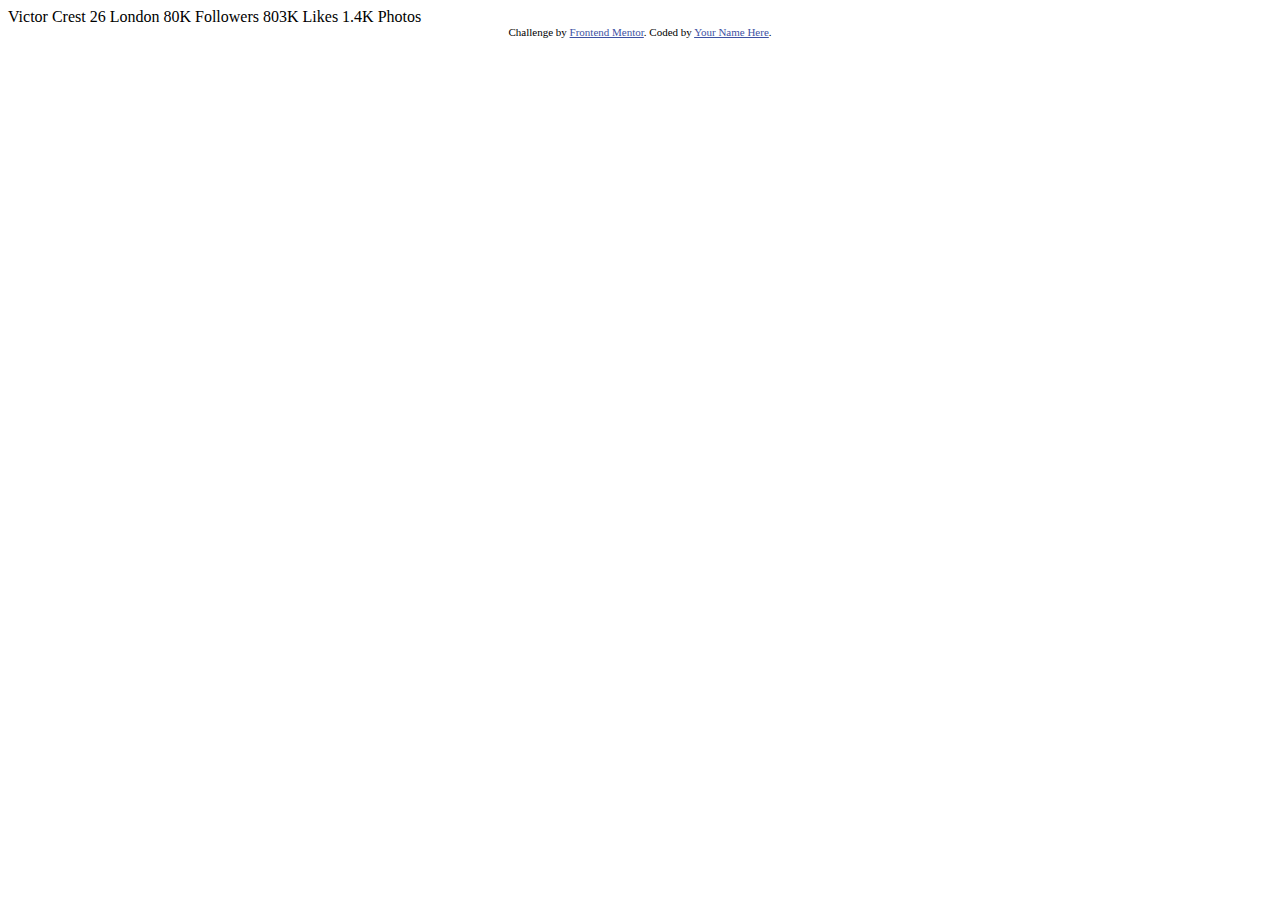
==== profile-card-component/index.html @ 3942237c "inital commit" ====
<!DOCTYPE html>
<html lang="en">
<head>
  <meta charset="UTF-8">
  <meta name="viewport" content="width=device-width, initial-scale=1.0"> <!-- displays site properly based on user's device -->

  <link rel="icon" type="image/png" sizes="32x32" href="./images/favicon-32x32.png">
  
  <title>Frontend Mentor | Profile card component</title>

  <!-- Feel free to remove these styles or customise in your own stylesheet 👍 -->
  <style>
    .attribution { font-size: 11px; text-align: center; }
    .attribution a { color: hsl(228, 45%, 44%); }
  </style>
</head>
<body>
  Victor Crest
  26
  London

  80K
  Followers

  803K
  Likes

  1.4K
  Photos
  <div class="attribution">
    Challenge by <a href="https://www.frontendmentor.io?ref=challenge" target="_blank">Frontend Mentor</a>. 
    Coded by <a href="#">Your Name Here</a>.
  </div>
</body>
</html>
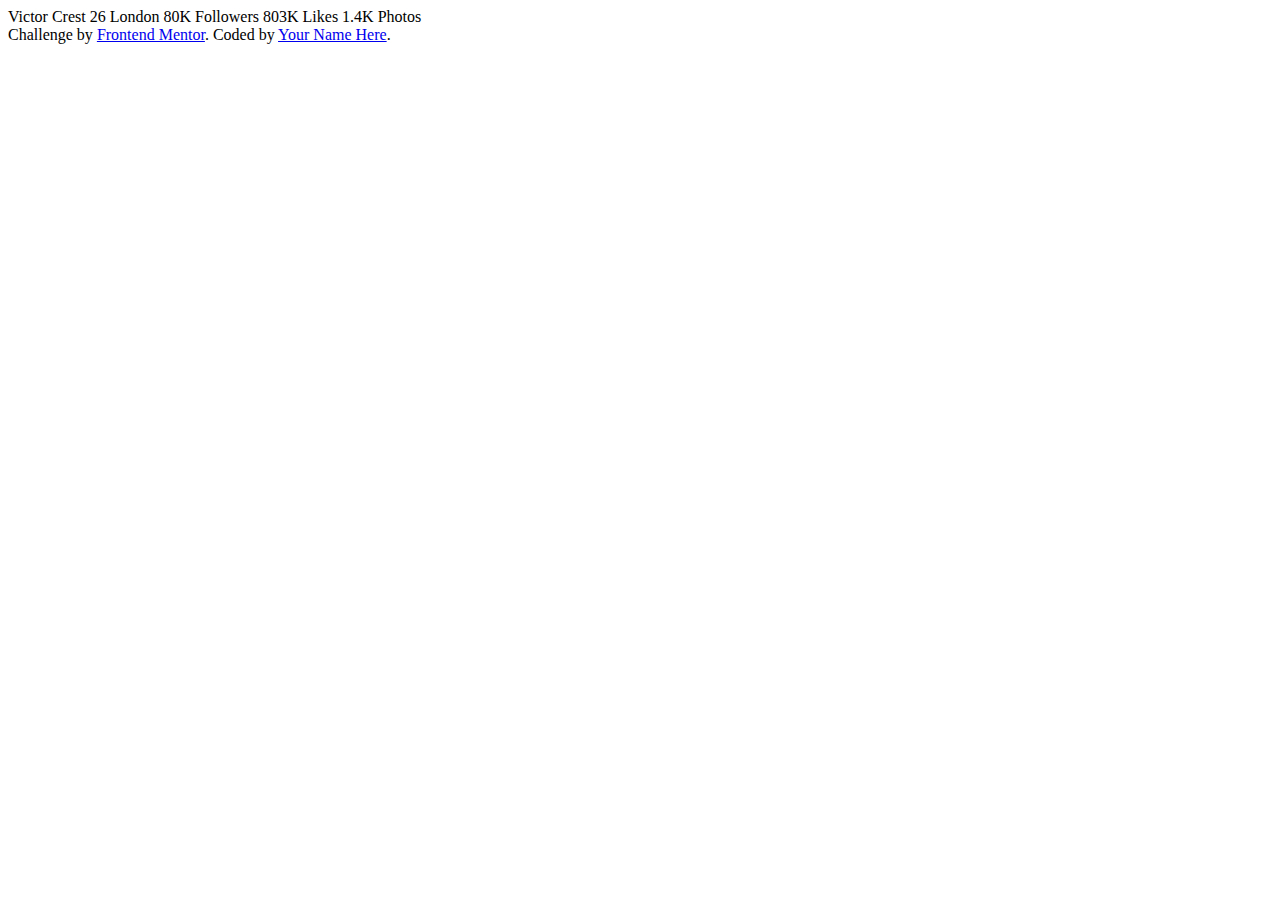
==== commit ee258313: "removed style tag" ====
--- a/profile-card-component/index.html
+++ b/profile-card-component/index.html
@@ -7,12 +7,10 @@
   <link rel="icon" type="image/png" sizes="32x32" href="./images/favicon-32x32.png">
   
   <title>Frontend Mentor | Profile card component</title>
-
+  <link rel="preconnect" href="https://fonts.gstatic.com">
+  <link href="https://fonts.googleapis.com/css2?family=Kumbh+Sans:wght@400;700&display=swap" rel="stylesheet"> 
+  <link rel="stylesheet" href="css/styles.min.css">
   <!-- Feel free to remove these styles or customise in your own stylesheet 👍 -->
-  <style>
-    .attribution { font-size: 11px; text-align: center; }
-    .attribution a { color: hsl(228, 45%, 44%); }
-  </style>
 </head>
 <body>
   Victor Crest
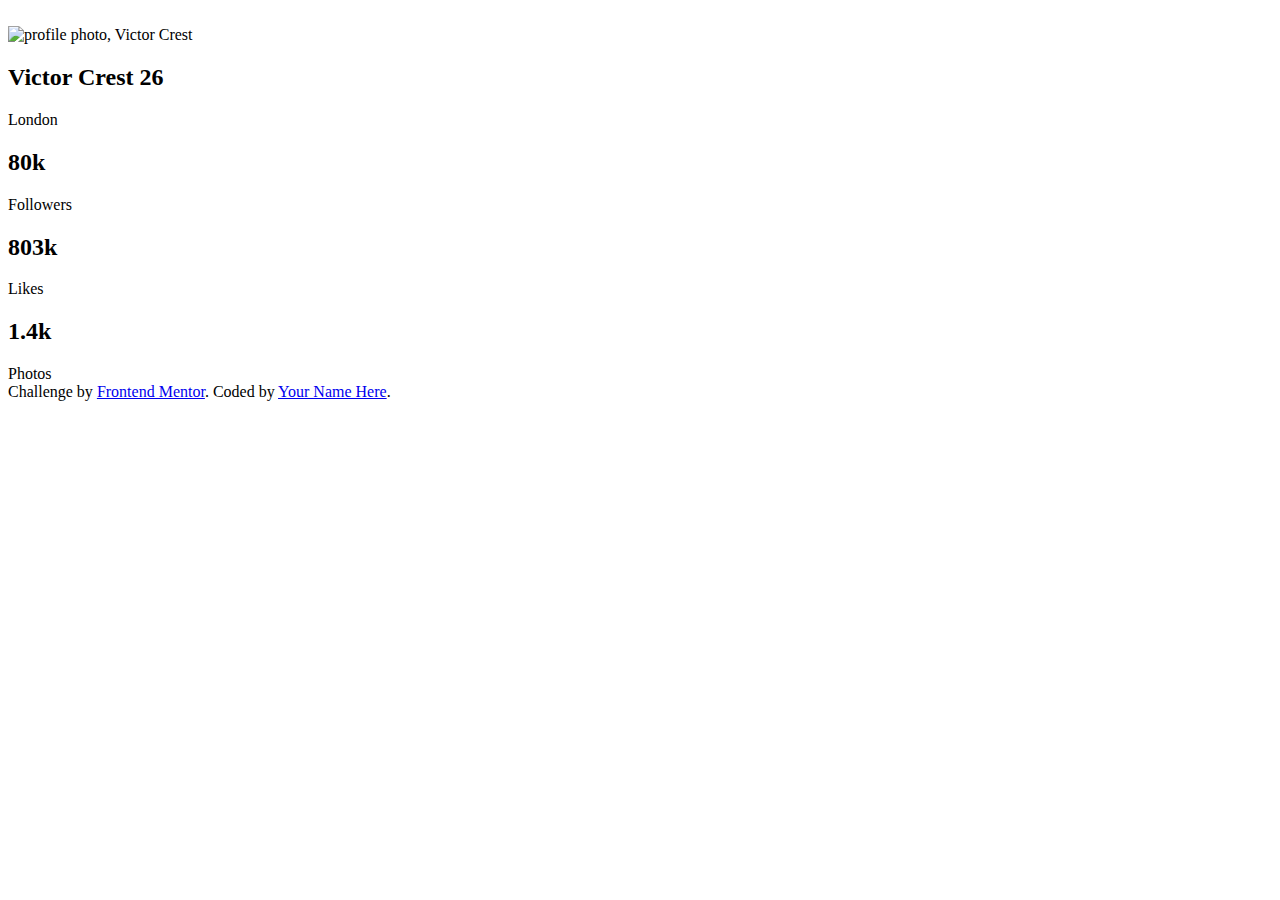
==== commit 067eae3b: "removed svg from html" ====
--- a/profile-card-component/index.html
+++ b/profile-card-component/index.html
@@ -1,33 +1,89 @@
 <!DOCTYPE html>
 <html lang="en">
+
 <head>
   <meta charset="UTF-8">
-  <meta name="viewport" content="width=device-width, initial-scale=1.0"> <!-- displays site properly based on user's device -->
+  <meta name="viewport" content="width=device-width, initial-scale=1.0">
+  <!-- displays site properly based on user's device -->
 
   <link rel="icon" type="image/png" sizes="32x32" href="./images/favicon-32x32.png">
-  
+
   <title>Frontend Mentor | Profile card component</title>
   <link rel="preconnect" href="https://fonts.gstatic.com">
-  <link href="https://fonts.googleapis.com/css2?family=Kumbh+Sans:wght@400;700&display=swap" rel="stylesheet"> 
-  <link rel="stylesheet" href="css/styles.min.css">
+  <link href="https://fonts.googleapis.com/css2?family=Kumbh+Sans:wght@300;700&display=swap" rel="stylesheet">
+  <link rel="stylesheet" href="css/styles.css">
   <!-- Feel free to remove these styles or customise in your own stylesheet 👍 -->
 </head>
+
 <body>
-  Victor Crest
-  26
-  London
 
-  80K
-  Followers
+  
+  <div class="card___container">
+   
 
-  803K
-  Likes
+    <main>
+      
 
-  1.4K
-  Photos
+   
+
+      <article class="card">
+      
+      
+       <img src="images/bg-pattern-card.svg" alt=""> 
+        <div class="card___container card___profileImg">
+
+          <img src="images/image-victor.jpg" alt="profile photo, Victor Crest">
+          
+        </div>
+
+        <div class="card___userInfo">
+          <aside>
+            <h2 class="card___userInfo--username"> Victor Crest<span class="card___userInfo--age"> 26 </span> </h2>
+            
+          </aside>
+
+          <span class="card___userInfo--location"> London </span>
+          
+        </div>
+
+        <div class="card___userSocialFollowings">
+          <div class="card___followings">
+            <h2 class="card___userSocialFollowings--count">
+              80k
+            </h2>
+            <span class="card___userSocialFollowings--cg">
+              Followers
+            </span>
+          </div>
+
+          <div class="card___followings">
+            <h2 class="card___userSocialFollowings--count">
+              803k
+            </h2>
+            <span class="card___userSocialFoings--cg">
+              Likes
+            </span>
+          </div>
+
+          <div class="card___followings">
+            <h2 class="card___userSocialFollowings--count">
+              1.4k
+            </h2>
+            <span class="card___userSocialFoings--cg">
+              Photos
+            </span>
+          </div>
+        </div>
+
+      </article>
+
+
+    </main>
+  </div>
   <div class="attribution">
-    Challenge by <a href="https://www.frontendmentor.io?ref=challenge" target="_blank">Frontend Mentor</a>. 
+    Challenge by <a href="https://www.frontendmentor.io?ref=challenge" target="_blank">Frontend Mentor</a>.
     Coded by <a href="#">Your Name Here</a>.
   </div>
 </body>
-</html>
+
+</html>--- a/profile-card-component/css/styles.css
+++ b/profile-card-component/css/styles.css
@@ -0,0 +1,12 @@
+/** Primary Colors **/
+/** Neutral Colors **/
+/*$medium:;*/
+@media screen and (min-width: 90em) {
+  /** Attribution and stuff **/
+  .attribution {
+    font-size: 11px;
+    text-align: center;
+  }
+}
+
+/*# sourceMappingURL=styles.css.map */
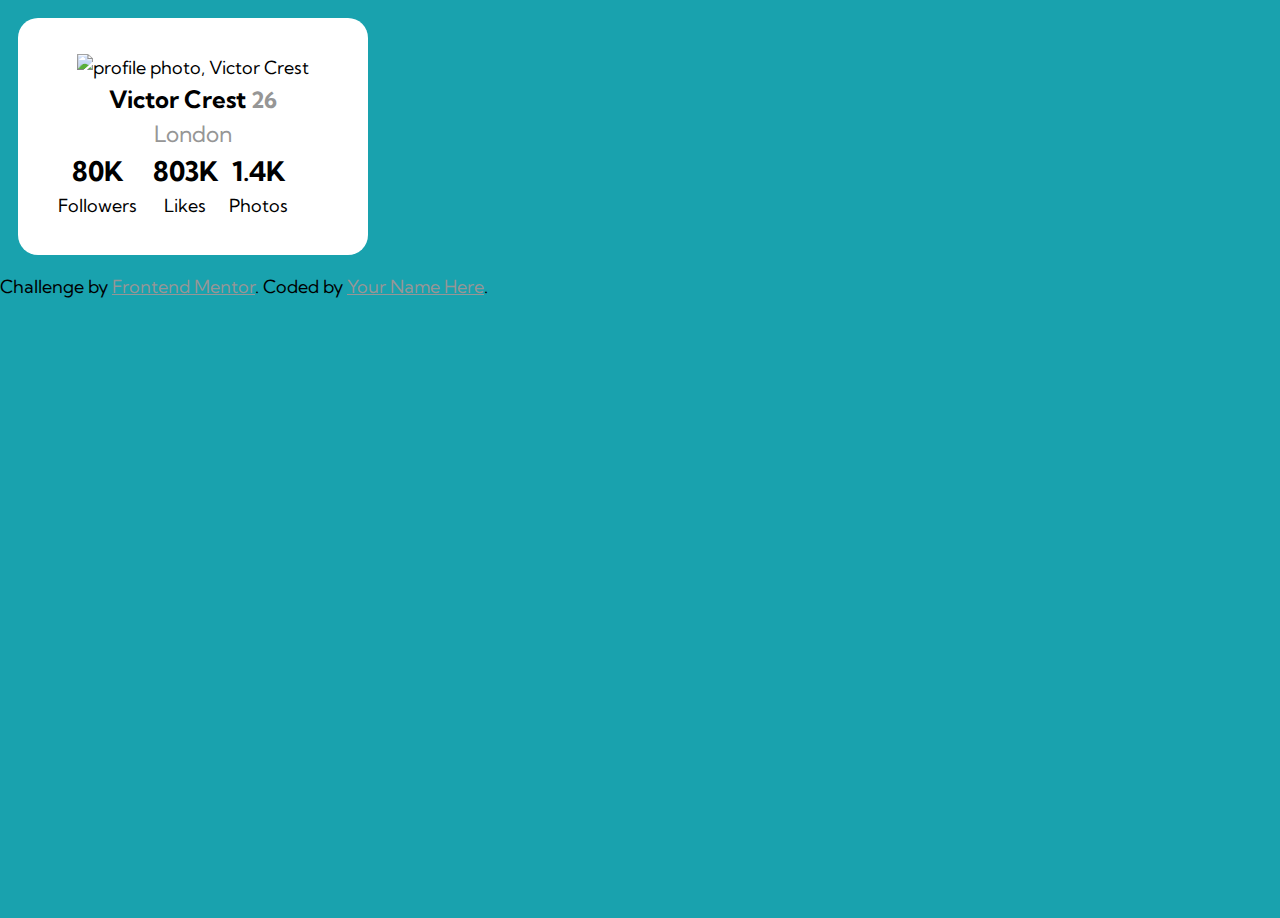
==== commit a903e4d2: "modified html to remove all svgs" ====
--- a/profile-card-component/index.html
+++ b/profile-card-component/index.html
@@ -1,89 +1,88 @@
 <!DOCTYPE html>
 <html lang="en">
+    <head>
+        <meta charset="UTF-8" />
+        <meta name="viewport" content="width=device-width, initial-scale=1.0" />
+        <!-- displays site properly based on user's device -->
 
-<head>
-  <meta charset="UTF-8">
-  <meta name="viewport" content="width=device-width, initial-scale=1.0">
-  <!-- displays site properly based on user's device -->
+        <link
+            rel="icon"
+            type="image/png"
+            sizes="32x32"
+            href="./images/favicon-32x32.png"
+        />
 
-  <link rel="icon" type="image/png" sizes="32x32" href="./images/favicon-32x32.png">
+        <title>Frontend Mentor | Profile card component</title>
+        <link rel="preconnect" href="https://fonts.gstatic.com" />
+        <link
+            href="https://fonts.googleapis.com/css2?family=Kumbh+Sans:wght@300;700&display=swap"
+            rel="stylesheet"
+        />
+        <link rel="stylesheet" href="css/styles.css" />
+        <!-- Feel free to remove these styles or customise in your own stylesheet 👍 -->
+    </head>
 
-  <title>Frontend Mentor | Profile card component</title>
-  <link rel="preconnect" href="https://fonts.gstatic.com">
-  <link href="https://fonts.googleapis.com/css2?family=Kumbh+Sans:wght@300;700&display=swap" rel="stylesheet">
-  <link rel="stylesheet" href="css/styles.css">
-  <!-- Feel free to remove these styles or customise in your own stylesheet 👍 -->
-</head>
+    <body>
+        <div class="card___container">
+            <main>
+                <article class="card">
+                    <div class="card___container card___profileImg">
+                        <img
+                            src="images/image-victor.jpg"
+                            alt="profile photo, Victor Crest"
+                        />
+                    </div>
 
-<body>
+                    <div class="card___userInfo">
+                        <aside>
+                            <h2 class="card___userInfo--username">
+                                Victor Crest<span class="card___userInfo--age">
+                                    26
+                                </span>
+                            </h2>
+                        </aside>
 
-  
-  <div class="card___container">
-   
+                        <span class="card___userInfo--location"> London </span>
+                    </div>
 
-    <main>
-      
+                    <div class="card___userSocialFollowings">
+                        <div class="card___followings">
+                            <h2 class="card___userSocialFollowings--count">
+                                80k
+                            </h2>
+                            <span class="card___userSocialFollowings--cg">
+                                Followers
+                            </span>
+                        </div>
 
-   
+                        <div class="card___followings">
+                            <h2 class="card___userSocialFollowings--count">
+                                803k
+                            </h2>
+                            <span class="card___userSocialFoings--cg">
+                                Likes
+                            </span>
+                        </div>
 
-      <article class="card">
-      
-      
-       <img src="images/bg-pattern-card.svg" alt=""> 
-        <div class="card___container card___profileImg">
-
-          <img src="images/image-victor.jpg" alt="profile photo, Victor Crest">
-          
+                        <div class="card___followings">
+                            <h2 class="card___userSocialFollowings--count">
+                                1.4k
+                            </h2>
+                            <span class="card___userSocialFoings--cg">
+                                Photos
+                            </span>
+                        </div>
+                    </div>
+                </article>
+            </main>
         </div>
-
-        <div class="card___userInfo">
-          <aside>
-            <h2 class="card___userInfo--username"> Victor Crest<span class="card___userInfo--age"> 26 </span> </h2>
-            
-          </aside>
-
-          <span class="card___userInfo--location"> London </span>
-          
+        <div class="attribution">
+            Challenge by
+            <a
+                href="https://www.frontendmentor.io?ref=challenge"
+                target="_blank"
+                >Frontend Mentor</a
+            >. Coded by <a href="#">Your Name Here</a>.
         </div>
-
-        <div class="card___userSocialFollowings">
-          <div class="card___followings">
-            <h2 class="card___userSocialFollowings--count">
-              80k
-            </h2>
-            <span class="card___userSocialFollowings--cg">
-              Followers
-            </span>
-          </div>
-
-          <div class="card___followings">
-            <h2 class="card___userSocialFollowings--count">
-              803k
-            </h2>
-            <span class="card___userSocialFoings--cg">
-              Likes
-            </span>
-          </div>
-
-          <div class="card___followings">
-            <h2 class="card___userSocialFollowings--count">
-              1.4k
-            </h2>
-            <span class="card___userSocialFoings--cg">
-              Photos
-            </span>
-          </div>
-        </div>
-
-      </article>
-
-
-    </main>
-  </div>
-  <div class="attribution">
-    Challenge by <a href="https://www.frontendmentor.io?ref=challenge" target="_blank">Frontend Mentor</a>.
-    Coded by <a href="#">Your Name Here</a>.
-  </div>
-</body>
-
-</html>+    </body>
+</html>
--- a/profile-card-component/css/styles.css
+++ b/profile-card-component/css/styles.css
@@ -1,6 +1,174 @@
 /** Primary Colors **/
 /** Neutral Colors **/
-/*$medium:;*/
+/*** Typography ***/
+/* Box sizing rules */
+*,
+*::before,
+*::after {
+  box-sizing: border-box;
+}
+
+/* Remove default margin */
+body,
+h1,
+h2,
+h3,
+h4,
+p,
+figure,
+blockquote,
+dl,
+dd {
+  margin: 0;
+}
+
+/* Remove list styles on ul, ol elements with a list role, which suggests default styling will be removed */
+ul[role=list],
+ol[role=list] {
+  list-style: none;
+}
+
+/* Set core root defaults */
+html:focus-within {
+  scroll-behavior: smooth;
+}
+
+/* Set core body defaults */
+body {
+  min-height: 100vh;
+  text-rendering: optimizeSpeed;
+  line-height: 1.5;
+}
+
+/* A elements that don't have a class get default styles */
+a:not([class]) {
+  text-decoration-skip-ink: auto;
+}
+
+/* Make images easier to work with */
+img,
+picture {
+  max-width: 100%;
+  display: block;
+}
+
+/* Inherit fonts for inputs and buttons */
+input,
+button,
+textarea,
+select {
+  font: inherit;
+}
+
+/* Remove all animations, transitions and smooth scroll for people that prefer not to see them */
+@media (prefers-reduced-motion: reduce) {
+  html:focus-within {
+    scroll-behavior: auto;
+  }
+
+  *,
+*::before,
+*::after {
+    animation-duration: 0.01ms !important;
+    animation-iteration-count: 1 !important;
+    transition-duration: 0.01ms !important;
+    scroll-behavior: auto !important;
+  }
+}
+body {
+  font-size: 18px;
+  font-family: "Kumbh Sans", sans-serif;
+}
+
+.card___userInfo--username,
+.card___userSocialFollowings > h2 {
+  font-weight: 700;
+  font-size: 1.5rem;
+}
+
+.card___userInfo--age,
+.card___userInfo--location {
+  font-size: 1.4rem;
+}
+
+.card___userInfo--location {
+  text-align: center;
+}
+
+.card___userInfo--age,
+.card___userInfo--location,
+.card___userSocialFollowings > h2 span {
+  color: #969696;
+}
+
+.card___userSocialFollowings .card___userSocialFollowings--count {
+  text-transform: uppercase;
+}
+
+.attribution a {
+  color: #969696;
+}
+
+body {
+  background-color: #19a2ae;
+  overflow: hidden;
+}
+
+.card {
+  width: 350px !important;
+  max-width: 100%;
+  background-color: #fff;
+  padding: 2em;
+}
+
+.card___container .card {
+  margin: 1em;
+  border-radius: 20px;
+  display: flex;
+  text-align: center;
+  flex-direction: column;
+  justify-content: center;
+  align-items: center;
+}
+
+.card___userSocialFollowings {
+  display: grid;
+  grid-template-columns: repeat(6, 1fr);
+  text-align: center;
+}
+
+.card___followings:nth-child(1) {
+  grid-column: 1/3;
+}
+
+.card___followings:nth-child(2) {
+  grid-column: 3/5;
+}
+
+.card___followings:nth-child(3) {
+  grid-column: 5/6;
+}
+
+.card___container---topBg,
+.card___container---bottomBg {
+  max-width: 100%;
+  position: absolute;
+  overflow: hidden;
+  z-index: -2;
+}
+
+.card___container---topBg {
+  top: -600px;
+  bottom: 0;
+  left: -100px;
+  transform: rotate(180deg);
+}
+
+.card___container---bottomBg {
+  overflow-y: hidden;
+  transform: rotate(-10deg) translate(150px, 50px);
+}
+
 @media screen and (min-width: 90em) {
   /** Attribution and stuff **/
   .attribution {
@@ -8,5 +176,6 @@
     text-align: center;
   }
 }
+/** My Modified 7 in 1 pattern **/
 
 /*# sourceMappingURL=styles.css.map */
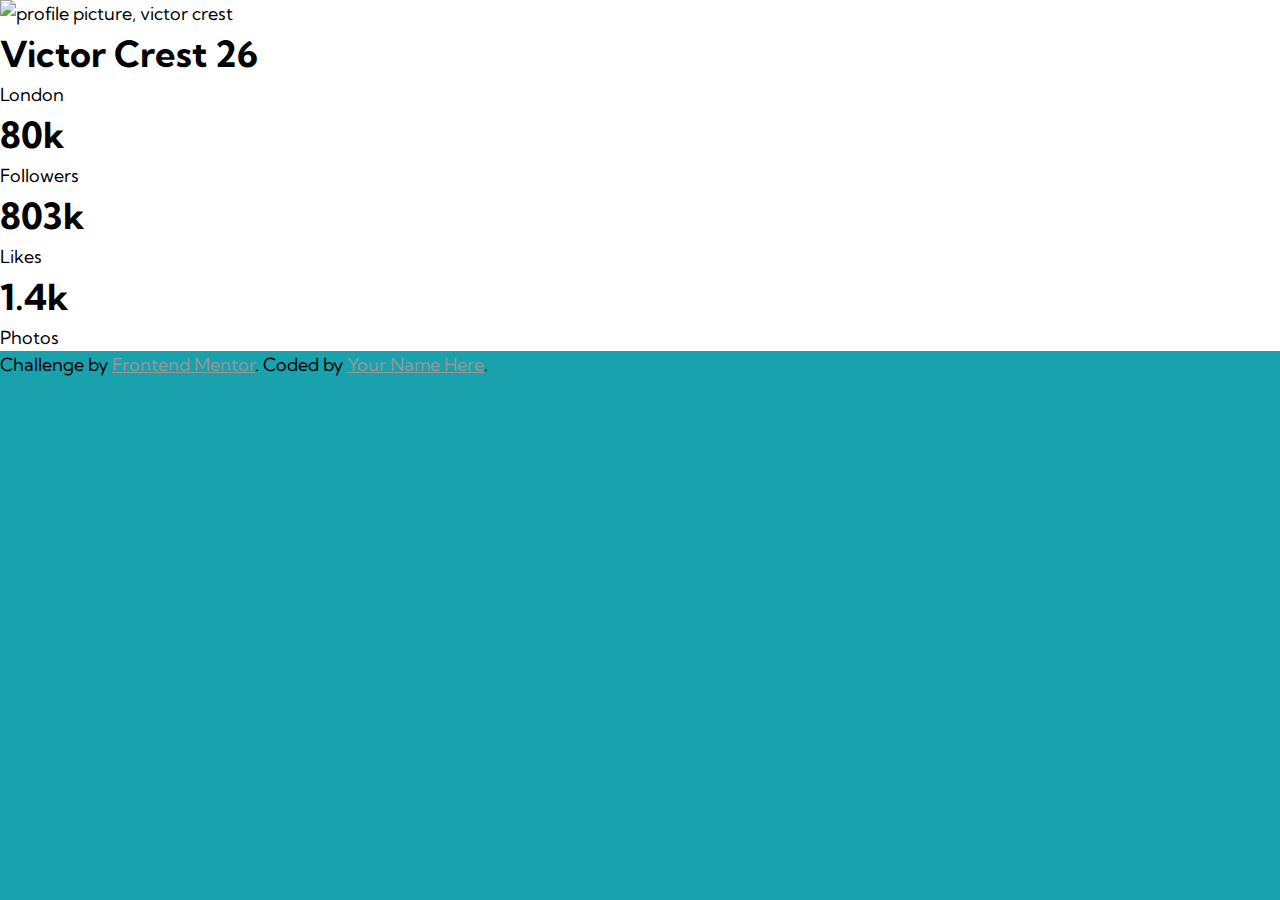
==== commit d2fc9d47: "rewrote it to make more semantic sense" ====
--- a/profile-card-component/index.html
+++ b/profile-card-component/index.html
@@ -23,59 +23,38 @@
     </head>
 
     <body>
-        <div class="card___container">
-            <main>
-                <article class="card">
-                    <div class="card___container card___profileImg">
-                        <img
-                            src="images/image-victor.jpg"
-                            alt="profile photo, Victor Crest"
-                        />
-                    </div>
+        <div class="card">
+            <section class="card___userInfo">
+                <img
+                    src="images/image-victor.jpg"
+                    alt="profile picture, victor crest"
+                    class="card___pfp"
+                />
+                <h1 class="card___username">
+                    Victor Crest <span class="card___age">26</span>
+                </h1>
+                <span class="card___location">London</span>
+            </section>
 
-                    <div class="card___userInfo">
-                        <aside>
-                            <h2 class="card___userInfo--username">
-                                Victor Crest<span class="card___userInfo--age">
-                                    26
-                                </span>
-                            </h2>
-                        </aside>
+            <section class="card___followings">
+                <div class="card___followers">
+                <h1 class="card___count">80k</h1>
+                <span class="card___ctg">Followers</span>
+                </div>
+                
+                <div class="card___followers">
+                  <h1 class="card___count">803k</h1>
+                  <span class="card___ctg">Likes</span>
+                </div>
 
-                        <span class="card___userInfo--location"> London </span>
-                    </div>
 
-                    <div class="card___userSocialFollowings">
-                        <div class="card___followings">
-                            <h2 class="card___userSocialFollowings--count">
-                                80k
-                            </h2>
-                            <span class="card___userSocialFollowings--cg">
-                                Followers
-                            </span>
-                        </div>
+                <div class="card___followers">
+                  <h1 class="card___count">1.4k</h1>
+                  <span class="card___ctg">Photos</span>
+                </div>
+            </section>
+        </div>
 
-                        <div class="card___followings">
-                            <h2 class="card___userSocialFollowings--count">
-                                803k
-                            </h2>
-                            <span class="card___userSocialFoings--cg">
-                                Likes
-                            </span>
-                        </div>
-
-                        <div class="card___followings">
-                            <h2 class="card___userSocialFollowings--count">
-                                1.4k
-                            </h2>
-                            <span class="card___userSocialFoings--cg">
-                                Photos
-                            </span>
-                        </div>
-                    </div>
-                </article>
-            </main>
-        </div>
         <div class="attribution">
             Challenge by
             <a
--- a/profile-card-component/css/styles.css
+++ b/profile-card-component/css/styles.css
@@ -115,10 +115,24 @@
 }
 
 .card {
-  width: 350px !important;
   max-width: 100%;
   background-color: #fff;
-  padding: 2em;
+}
+.card___profileImg {
+  border-radius: 20px 20px 0 0;
+  background-image: url(../images/bg-pattern-card.svg);
+  min-height: 10em;
+  width: 100vw;
+  max-width: 100%;
+  margin-bottom: 5.5em;
+}
+.card___profileImg img {
+  border-radius: 50vw;
+  width: 35vw;
+  max-width: 100%;
+  padding: 4px;
+  background-color: #fff;
+  border: solid 3px white;
 }
 
 .card___container .card {
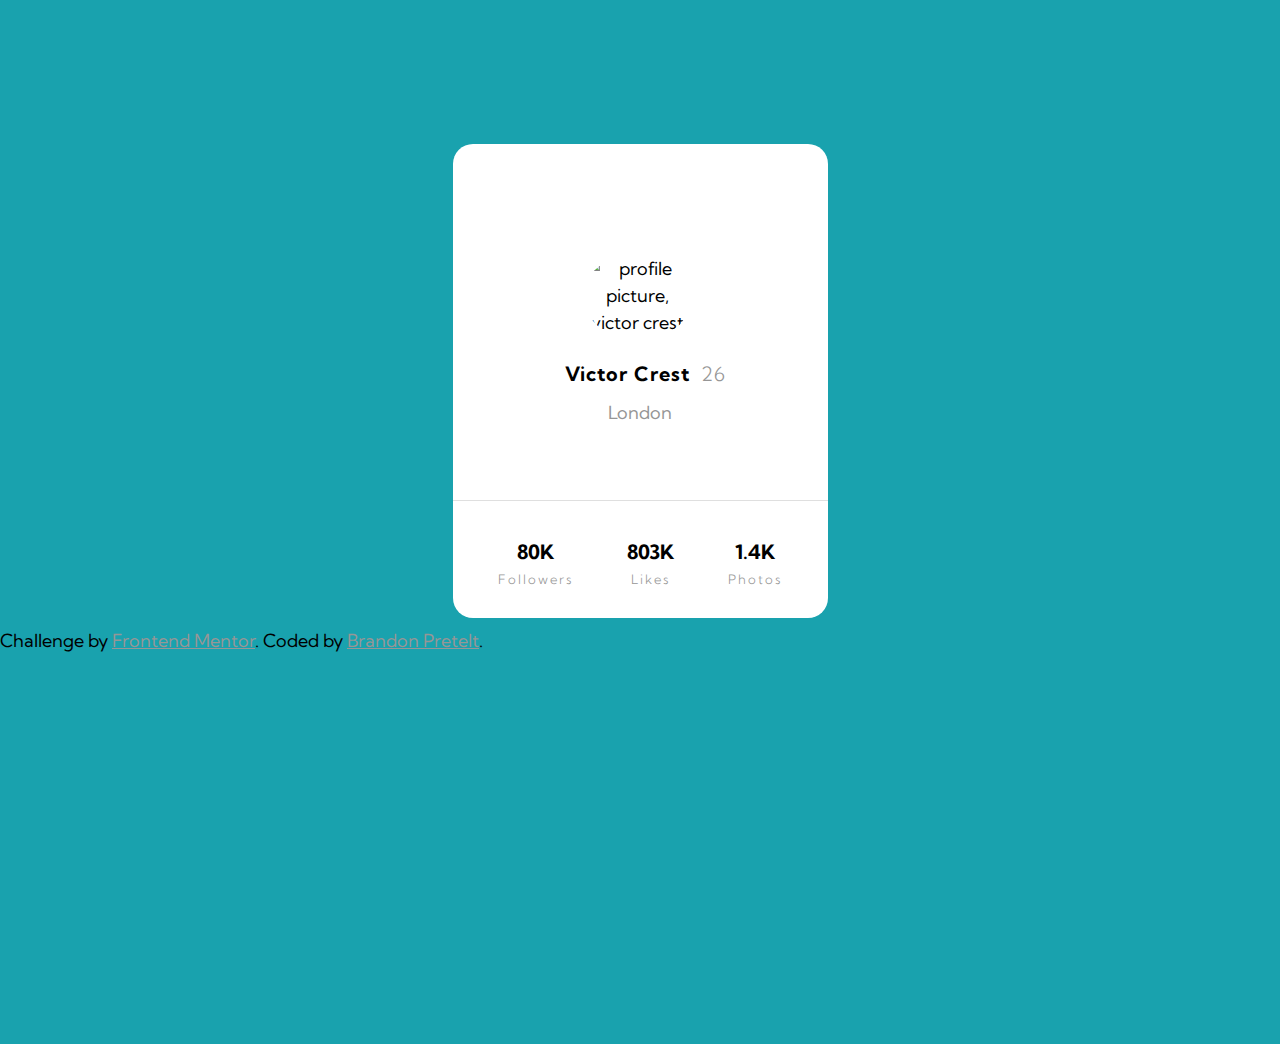
==== commit c953a831: "removed console log in script tag" ====
--- a/profile-card-component/index.html
+++ b/profile-card-component/index.html
@@ -61,7 +61,7 @@
                 href="https://www.frontendmentor.io?ref=challenge"
                 target="_blank"
                 >Frontend Mentor</a
-            >. Coded by <a href="#">Your Name Here</a>.
+            >. Coded by <a href="#">Brandon Pretelt</a>.
         </div>
     </body>
 </html>
--- a/profile-card-component/css/styles.css
+++ b/profile-card-component/css/styles.css
@@ -1,5 +1,6 @@
 /** Primary Colors **/
 /** Neutral Colors **/
+/* $medium: 23.4375em; */
 /*** Typography ***/
 /* Box sizing rules */
 *,
@@ -80,29 +81,30 @@
   font-family: "Kumbh Sans", sans-serif;
 }
 
-.card___userInfo--username,
-.card___userSocialFollowings > h2 {
-  font-weight: 700;
-  font-size: 1.5rem;
-}
-
-.card___userInfo--age,
-.card___userInfo--location {
-  font-size: 1.4rem;
-}
-
-.card___userInfo--location {
+.card___age, .card___location, .card___ctg {
+  color: #969696;
+}
+.card___count {
+  text-transform: uppercase;
+  font-size: 19.8px;
+  margin-bottom: -0.1875rem;
+}
+.card___username, .card___username .card___age {
   text-align: center;
-}
-
-.card___userInfo--age,
-.card___userInfo--location,
-.card___userSocialFollowings > h2 span {
-  color: #969696;
-}
-
-.card___userSocialFollowings .card___userSocialFollowings--count {
-  text-transform: uppercase;
+  padding: 0.5em;
+  transform: translateX(10px);
+  font-size: 19.89px;
+  letter-spacing: 1px;
+}
+.card___username .card___age {
+  font-weight: 300;
+  padding-left: 0.25em;
+}
+.card___followers .card___ctg {
+  text-transform: none;
+  font-size: 0.8125rem;
+  letter-spacing: 2px;
+  font-weight: 300;
 }
 
 .attribution a {
@@ -110,81 +112,84 @@
 }
 
 body {
-  background-color: #19a2ae;
+  min-height: 100vh;
+  max-height: 100%;
+  background: url(../images/bg-pattern-top.svg), url(../images/bg-pattern-bottom.svg), #19a2ae;
+  background-repeat: no-repeat, no-repeat;
+  background-position-x: -40.625rem, 10rem;
+  background-position-y: -43.75rem, 15rem;
   overflow: hidden;
 }
 
 .card {
-  max-width: 100%;
-  background-color: #fff;
-}
-.card___profileImg {
-  border-radius: 20px 20px 0 0;
-  background-image: url(../images/bg-pattern-card.svg);
-  min-height: 10em;
-  width: 100vw;
-  max-width: 100%;
-  margin-bottom: 5.5em;
-}
-.card___profileImg img {
-  border-radius: 50vw;
-  width: 35vw;
-  max-width: 100%;
-  padding: 4px;
-  background-color: #fff;
-  border: solid 3px white;
-}
-
-.card___container .card {
-  margin: 1em;
+  display: flex;
   border-radius: 20px;
-  display: flex;
-  text-align: center;
   flex-direction: column;
   justify-content: center;
   align-items: center;
-}
-
-.card___userSocialFollowings {
-  display: grid;
-  grid-template-columns: repeat(6, 1fr);
   text-align: center;
-}
-
-.card___followings:nth-child(1) {
-  grid-column: 1/3;
-}
-
-.card___followings:nth-child(2) {
-  grid-column: 3/5;
-}
-
-.card___followings:nth-child(3) {
-  grid-column: 5/6;
-}
-
-.card___container---topBg,
-.card___container---bottomBg {
+  margin: 0.5em 1.05em;
+  margin-top: 8em;
+  background-color: #fff;
+  max-width: 375px;
+}
+.card___userInfo {
+  padding-bottom: 2em;
+  background-image: url("../images/bg-pattern-card.svg");
+  width: 100%;
+  border-radius: 20px 20px 0 0;
+  height: 20vh;
+}
+.card___userInfo .card___username {
+  margin-top: 7rem;
+}
+.card___userInfo .card___location {
+  display: block;
+  margin-top: 0em;
+}
+.card___pfp {
+  width: 120px;
   max-width: 100%;
-  position: absolute;
-  overflow: hidden;
-  z-index: -2;
-}
-
-.card___container---topBg {
-  top: -600px;
-  bottom: 0;
-  left: -100px;
-  transform: rotate(180deg);
-}
-
-.card___container---bottomBg {
-  overflow-y: hidden;
-  transform: rotate(-10deg) translate(150px, 50px);
-}
-
+  border-radius: 50vw;
+  background-color: #fff;
+  border: solid 4px white;
+  padding: 2px;
+  transform: translate(125px, 105px);
+}
+.card___followings {
+  display: flex;
+  flex-direction: row;
+  gap: 3em;
+  border-top: solid 1px rgba(150, 150, 150, 0.3);
+  width: 100%;
+  padding: 2em 0 1.5em 0;
+  margin: 11rem auto;
+  margin-bottom: 0;
+  justify-content: center;
+  align-items: center;
+}
+
+@media screen and (min-width: 26rem) {
+  body {
+    overflow: auto;
+  }
+
+  .card {
+    margin: 0.5em auto;
+    margin-top: 8em;
+  }
+}
 @media screen and (min-width: 90em) {
   /** Attribution and stuff **/
+  body {
+    background-position-x: -10rem, 50rem;
+    overflow: auto;
+  }
+
+  .card___pfp {
+    transform: translate(135px, 105px);
+  }
+
   .attribution {
     font-size: 11px;
     text-align: center;
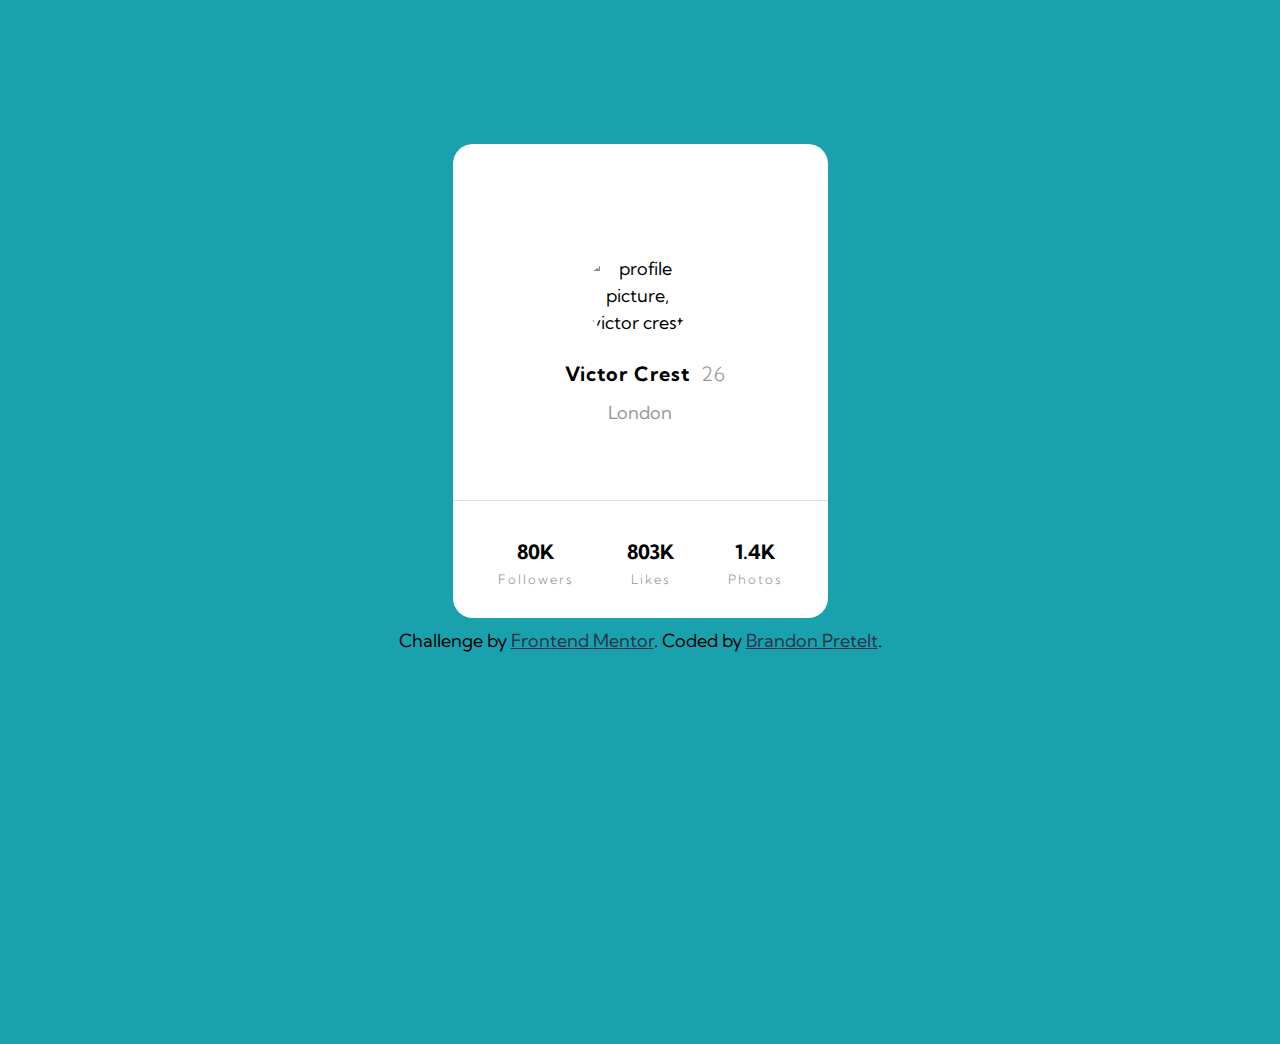
==== commit 4392639e: "fixing push mistake *facepalm*" ====
--- a/profile-card-component/index.html
+++ b/profile-card-component/index.html
@@ -1,67 +1,55 @@
 <!DOCTYPE html>
 <html lang="en">
-    <head>
-        <meta charset="UTF-8" />
-        <meta name="viewport" content="width=device-width, initial-scale=1.0" />
-        <!-- displays site properly based on user's device -->
 
-        <link
-            rel="icon"
-            type="image/png"
-            sizes="32x32"
-            href="./images/favicon-32x32.png"
-        />
+<head>
+    <meta charset="UTF-8" />
+    <meta name="viewport" content="width=device-width, initial-scale=1.0" />
+    <!-- displays site properly based on user's device -->
 
-        <title>Frontend Mentor | Profile card component</title>
-        <link rel="preconnect" href="https://fonts.gstatic.com" />
-        <link
-            href="https://fonts.googleapis.com/css2?family=Kumbh+Sans:wght@300;700&display=swap"
-            rel="stylesheet"
-        />
-        <link rel="stylesheet" href="css/styles.css" />
-        <!-- Feel free to remove these styles or customise in your own stylesheet 👍 -->
-    </head>
+    <link rel="icon" type="image/png" sizes="32x32" href="./images/favicon-32x32.png" />
 
-    <body>
-        <div class="card">
-            <section class="card___userInfo">
-                <img
-                    src="images/image-victor.jpg"
-                    alt="profile picture, victor crest"
-                    class="card___pfp"
-                />
-                <h1 class="card___username">
-                    Victor Crest <span class="card___age">26</span>
-                </h1>
-                <span class="card___location">London</span>
-            </section>
+    <title>Frontend Mentor | Profile card component</title>
+    <link rel="preconnect" href="https://fonts.gstatic.com" />
+    <link href="https://fonts.googleapis.com/css2?family=Kumbh+Sans:wght@300;700&display=swap" rel="stylesheet" />
+    <link rel="stylesheet" href="css/styles.css" />
+    <!-- Feel free to remove these styles or customise in your own stylesheet 👍 -->
+</head>
 
-            <section class="card___followings">
-                <div class="card___followers">
+<body>
+    <!-- change because I need to -->
+    <div class="card">
+        <section class="card___userInfo">
+            <img src="images/image-victor.jpg" alt="profile picture, victor crest" class="card___pfp" />
+            <h1 class="card___username">
+                Victor Crest <span class="card___age">26</span>
+            </h1>
+            <span class="card___location">London</span>
+        </section>
+
+        <section class="card___followings">
+            <div class="card___followers">
                 <h1 class="card___count">80k</h1>
                 <span class="card___ctg">Followers</span>
-                </div>
-                
-                <div class="card___followers">
-                  <h1 class="card___count">803k</h1>
-                  <span class="card___ctg">Likes</span>
-                </div>
+            </div>
+
+            <div class="card___followers">
+                <h1 class="card___count">803k</h1>
+                <span class="card___ctg">Likes</span>
+            </div>
 
 
-                <div class="card___followers">
-                  <h1 class="card___count">1.4k</h1>
-                  <span class="card___ctg">Photos</span>
-                </div>
-            </section>
-        </div>
+            <div class="card___followers">
+                <h1 class="card___count">1.4k</h1>
+                <span class="card___ctg">Photos</span>
+            </div>
+        </section>
+    </div>
 
-        <div class="attribution">
-            Challenge by
-            <a
-                href="https://www.frontendmentor.io?ref=challenge"
-                target="_blank"
-                >Frontend Mentor</a
-            >. Coded by <a href="#">Brandon Pretelt</a>.
-        </div>
-    </body>
-</html>
+    <div class="attribution">
+        Challenge by
+        <a href="https://www.frontendmentor.io?ref=challenge" target="_blank">Frontend Mentor</a>. Coded by <a
+            href="#">Brandon Pretelt</a>.
+    </div>
+</body>
+
+</html>--- a/profile-card-component/css/styles.css
+++ b/profile-card-component/css/styles.css
@@ -107,8 +107,12 @@
   font-weight: 300;
 }
 
+.attribution {
+  text-align: center;
+}
+
 .attribution a {
-  color: #969696;
+  color: #2d3248;
 }
 
 body {
@@ -179,7 +183,7 @@
     margin-top: 8em;
   }
 }
-@media screen and (min-width: 90em) {
+@media screen and (min-width: 87.5em) {
   /** Attribution and stuff **/
   body {
     background-position-x: -10rem, 50rem;
@@ -192,7 +196,6 @@
 
   .attribution {
     font-size: 11px;
-    text-align: center;
   }
 }
 /** My Modified 7 in 1 pattern **/
